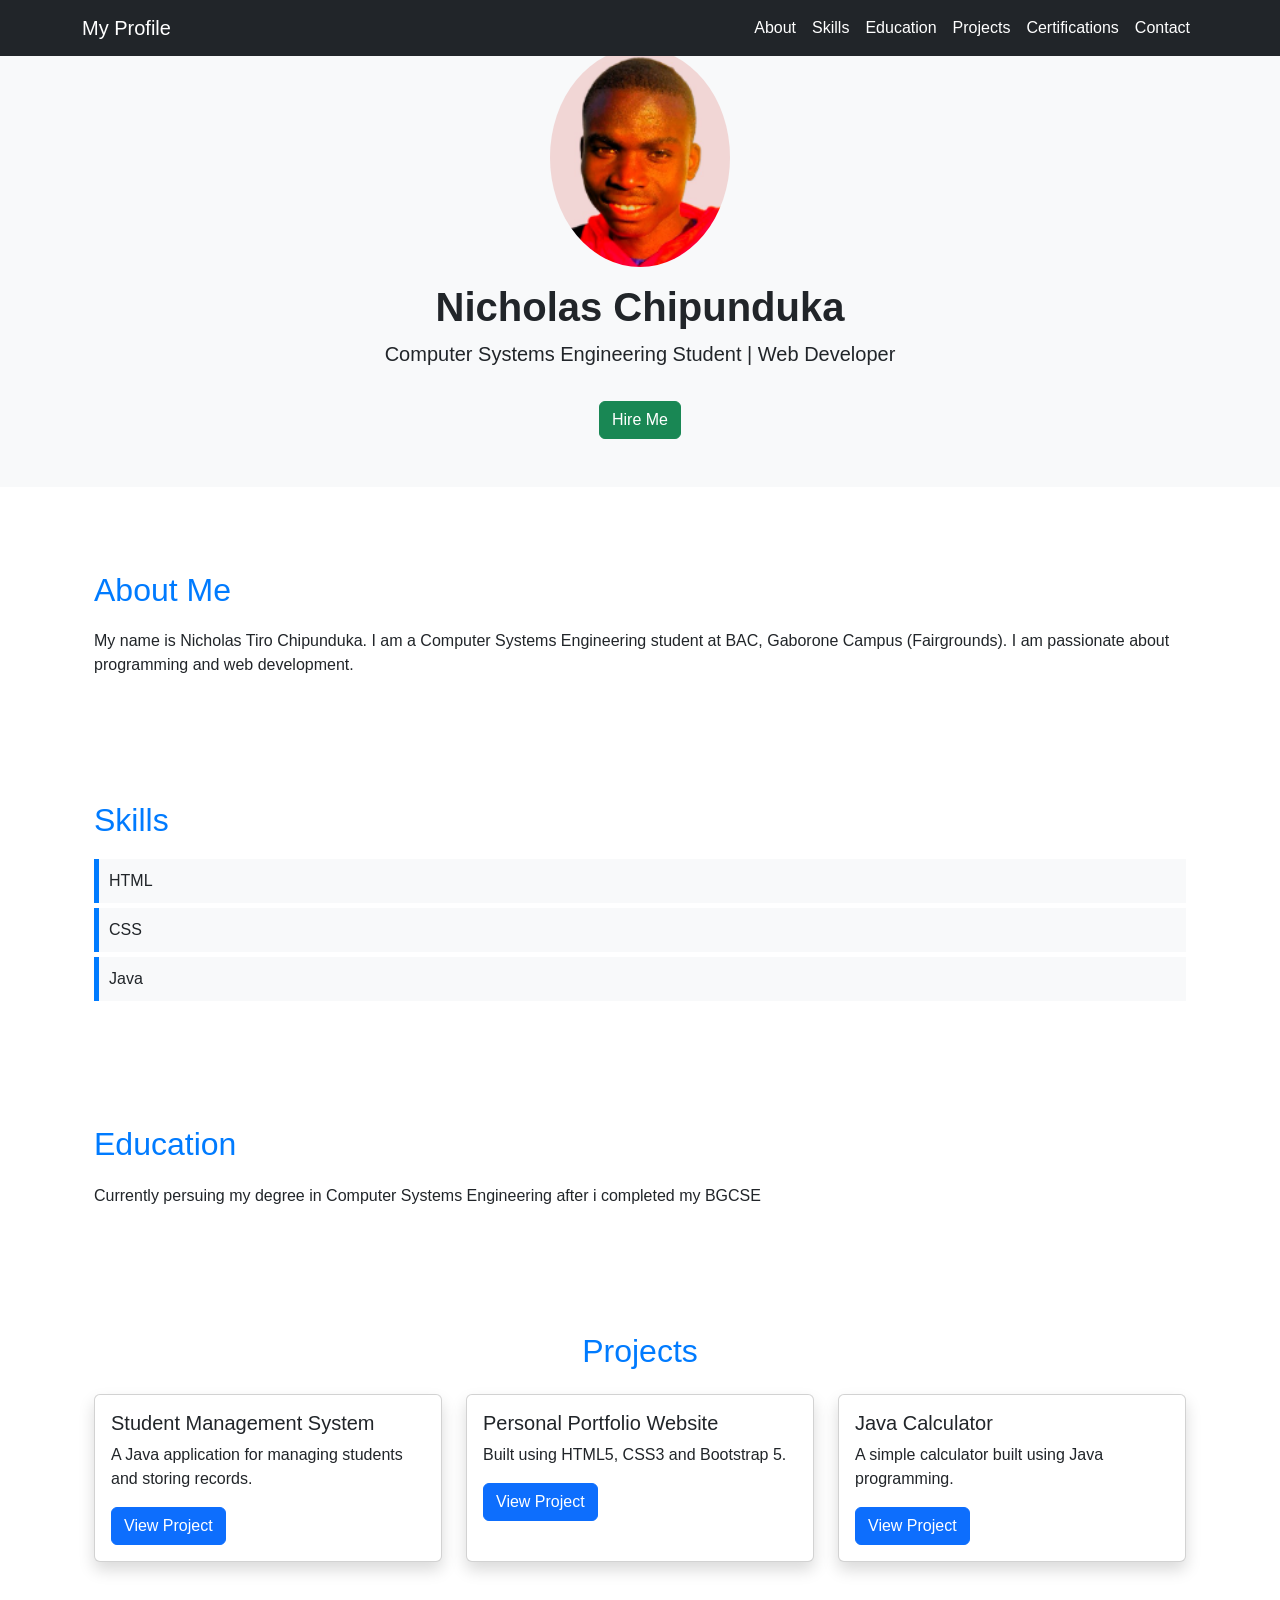
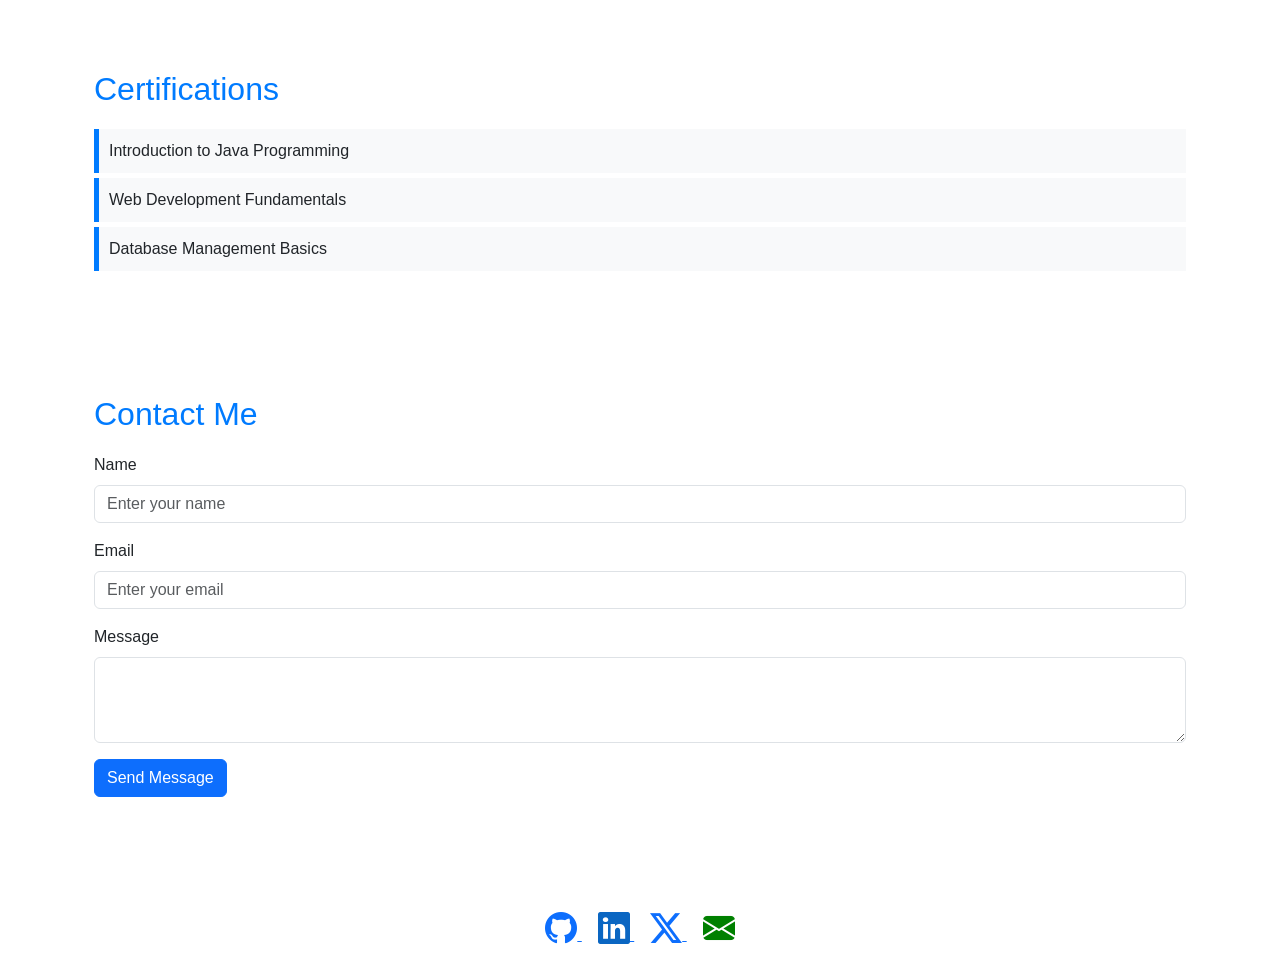
==== index.html @ 659539d4 "Update index.html" ====
<!DOCTYPE html>
<html lang="en">
<head>
    <meta charset="UTF-8">
    <meta name="viewport" content="width=device-width, initial-scale=1.0">
    <title>My Personal Profile</title>

    <!-- Bootstrap CSS -->
    <link href="https://cdn.jsdelivr.net/npm/bootstrap@5.3.0/dist/css/bootstrap.min.css" rel="stylesheet">

    <!-- Custom CSS -->
    <link rel="stylesheet" href="style.css">
  <style>
body { background-color: White; }
</style>
    <link rel="stylesheet" href="https://cdn.jsdelivr.net/npm/bootstrap-icons@1.11.1/font/bootstrap-icons.css">
</head>

<body>

<!-- Navigation Bar -->
<nav class="navbar navbar-expand-lg navbar-dark bg-dark fixed-top">

    <div class="container">

        <a class="navbar-brand" href="#">My Profile</a>

        <button class="navbar-toggler" type="button" 
                data-bs-toggle="collapse" 
                data-bs-target="#navbarNav">
            <span class="navbar-toggler-icon"></span>
        </button>

        <div class="collapse navbar-collapse" id="navbarNav">
            <ul class="navbar-nav ms-auto">
    <li class="nav-item">
        <a class="nav-link" href="#about">About</a>
    </li>
    <li class="nav-item">
        <a class="nav-link" href="#skills">Skills</a>
    </li>
    <li class="nav-item">
        <a class="nav-link" href="#education">Education</a>
    </li>
    <li class="nav-item">
        <a class="nav-link" href="#projects">Projects</a>
    </li>
    <li class="nav-item">
        <a class="nav-link" href="#certifications">Certifications</a>
    </li>
    <li class="nav-item">
        <a class="nav-link" href="#contact">Contact</a>
    </li>


    </div>
</nav>
<!-- Hero Section -->
<section class="text-center p-5 bg-light">
    <div class="container">
        <img src="profile.jpg" 
     alt="Nicholas Chipunduka" 
     class="rounded-circle img-fluid mb-3"
     width="180">
        <h1 class="fw-bold">Nicholas Chipunduka</h1>
        <p class="lead">Computer Systems Engineering Student | Web Developer</p>
        <a href="#contact" class="btn btn-success mt-3">Hire Me</a>
    </div>
</section>

<!-- About -->
<section id="about" class="container p-4">
    <h2>About Me</h2>
    <p>My name is Nicholas Tiro Chipunduka. I am a Computer Systems Engineering student at BAC, Gaborone Campus (Fairgrounds). I am passionate about programming and web development.</p>
</section>

<!-- Skills -->
<section id="skills" class="container p-4">
    <h2>Skills</h2>
    <ul>
        <li>HTML</li>
        <li>CSS</li>
        <li>Java</li>
    </ul>
</section>

<!-- Education -->
<section id="education" class="container p-4">
    <h2>Education</h2>
    <p>Currently persuing my degree in Computer Systems Engineering after i completed my BGCSE</p>
</section>
<!-- Projects -->
<section id="projects" class="container p-4">
    <h2 class="text-center mb-4">Projects</h2>

    <div class="row g-4">

        <div class="col-md-4">
            <div class="card h-100 shadow">
                <div class="card-body">
                    <h5 class="card-title">Student Management System</h5>
                    <p class="card-text">A Java application for managing students and storing records.</p>
                    <a href="#" class="btn btn-primary">View Project</a>
                </div>
            </div>
        </div>

        <div class="col-md-4">
            <div class="card h-100 shadow">
                <div class="card-body">
                    <h5 class="card-title">Personal Portfolio Website</h5>
                    <p class="card-text">Built using HTML5, CSS3 and Bootstrap 5.</p>
                    <a href="#" class="btn btn-primary">View Project</a>
                </div>
            </div>
        </div>

        <div class="col-md-4">
            <div class="card h-100 shadow">
                <div class="card-body">
                    <h5 class="card-title">Java Calculator</h5>
                    <p class="card-text">A simple calculator built using Java programming.</p>
                    <a href="#" class="btn btn-primary">View Project</a>
   
                </div>
            </div>
        </div>

    </div>
</section>
<!-- Certifications -->
<section id="certifications" class="container p-4">
    <h2>Certifications</h2>
    <ul>
        <li>Introduction to Java Programming</li>
        <li>Web Development Fundamentals</li>
        <li>Database Management Basics</li>
    </ul>
</section>

<!-- Contact -->
<section id="contact" class="container p-4">
    <h2>Contact Me</h2>

    <form>
        <div class="mb-3">
            <label class="form-label">Name</label>
            <input type="text" class="form-control" placeholder="Enter your name">
        </div>

        <div class="mb-3">
            <label class="form-label">Email</label>
            <input type="email" class="form-control" placeholder="Enter your email">
        </div>

        <div class="mb-3">
            <label class="form-label">Message</label>
            <textarea class="form-control" rows="3"></textarea>
        </div>

        <button type="submit" class="btn btn-primary">Send Message</button>
    </form>
</section>


<!-- Bootstrap JS -->
<script src="https://cdn.jsdelivr.net/npm/bootstrap@5.3.0/dist/js/bootstrap.bundle.min.js"></script>
   <!-- Social Media -->
<div class="text-center p-4">
    <a href="https://github.com/chipundukan" target="_blank" class="me-3">
        <i class="bi bi-github" style="font-size: 2rem;"></i>
    </a>

    <a href="https://linkedin.com/in/chipundukan" target="_blank" class="me-3">
        <i class="bi bi-linkedin" style="font-size: 2rem; color:#0A66C2;"></i>
    </a>

    <a href="https://twitter.com/chipundukan" target="_blank" class="me-3">
        <i class="bi bi-twitter-x" style="font-size: 2rem;"></i>
    </a>

    <a href="mailto:chipundukan.com">
        <i class="bi bi-envelope-fill" style="font-size: 2rem; color:green;"></i>
    </a>
</div> 

</body>
</html>
---- style.css ----
body {
    font-family: Arial, sans-serif;
}

h2 {
    color: #007bff;
    margin-bottom: 20px;
}

section {
    margin-bottom: 60px;
}

section ul {
    list-style-type: none;
    padding: 0;
}

section ul li {
    background: #f8f9fa;
    padding: 10px;
    margin: 5px 0;
    border-left: 5px solid #007bff;
}
.navbar .nav-link {
    color: white !important;
}
i:hover {
    color: #007bff !important;
    transform: scale(1.2);
    transition: 0.3s;
}
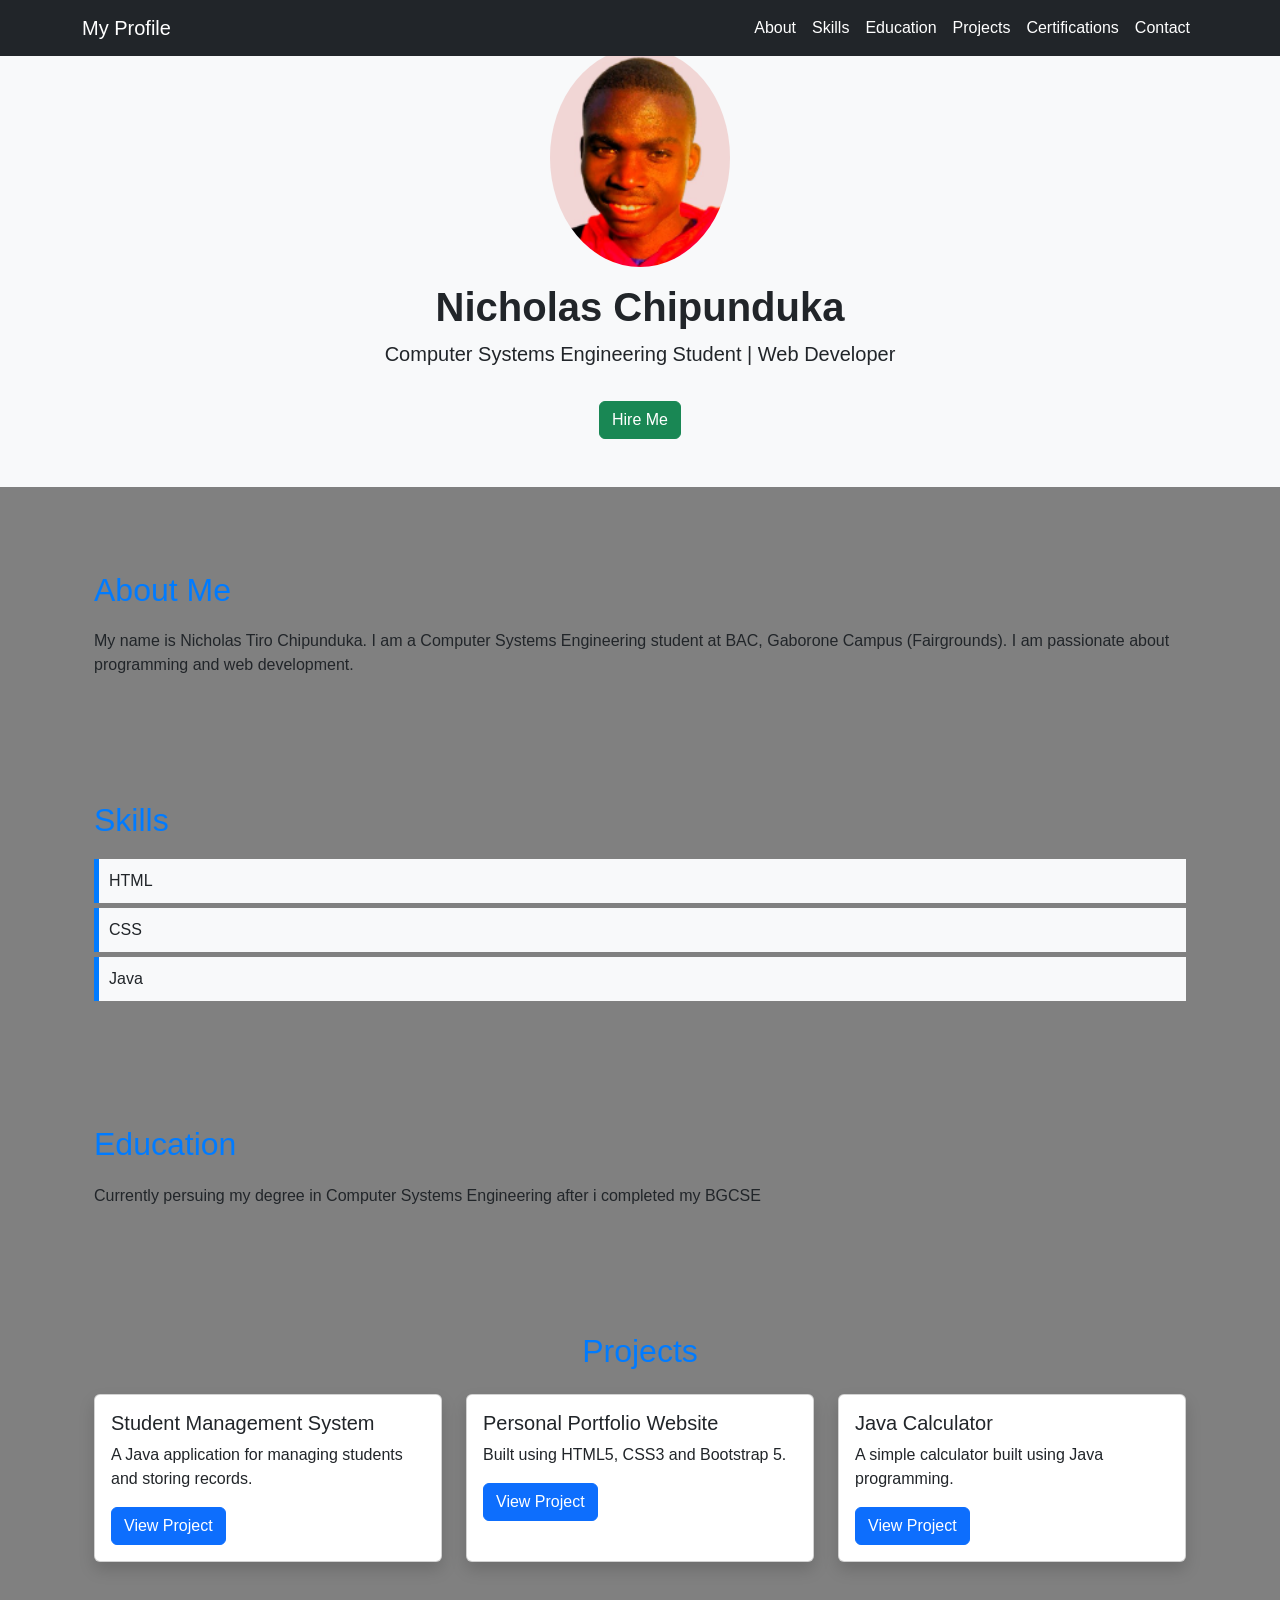
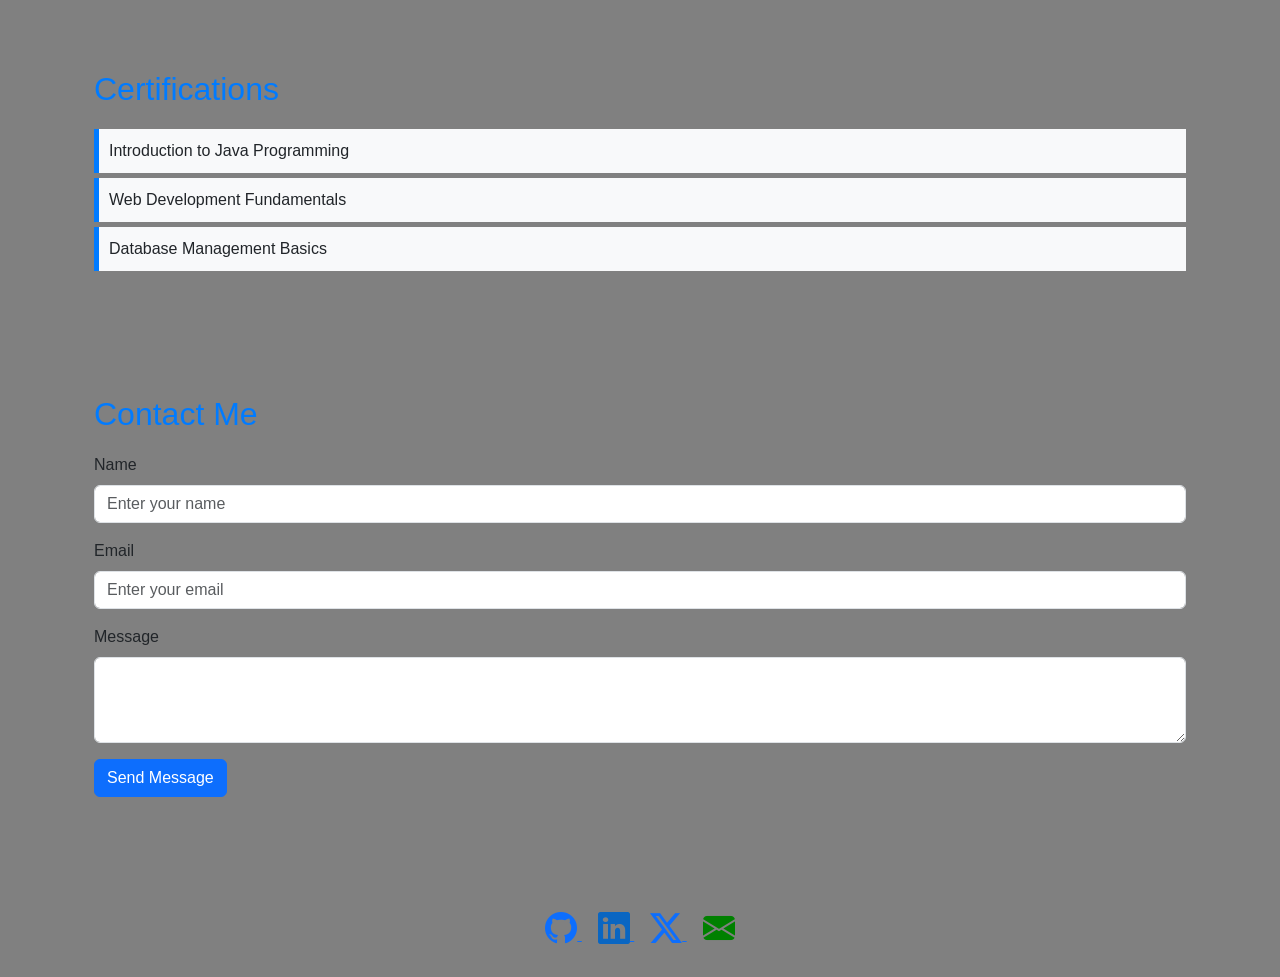
==== commit 825301dd: "Update index.html" ====
--- a/index.html
+++ b/index.html
@@ -11,7 +11,7 @@
     <!-- Custom CSS -->
     <link rel="stylesheet" href="style.css">
   <style>
-body { background-color: White; }
+body { background-color: GREY; }
 </style>
     <link rel="stylesheet" href="https://cdn.jsdelivr.net/npm/bootstrap-icons@1.11.1/font/bootstrap-icons.css">
 </head>
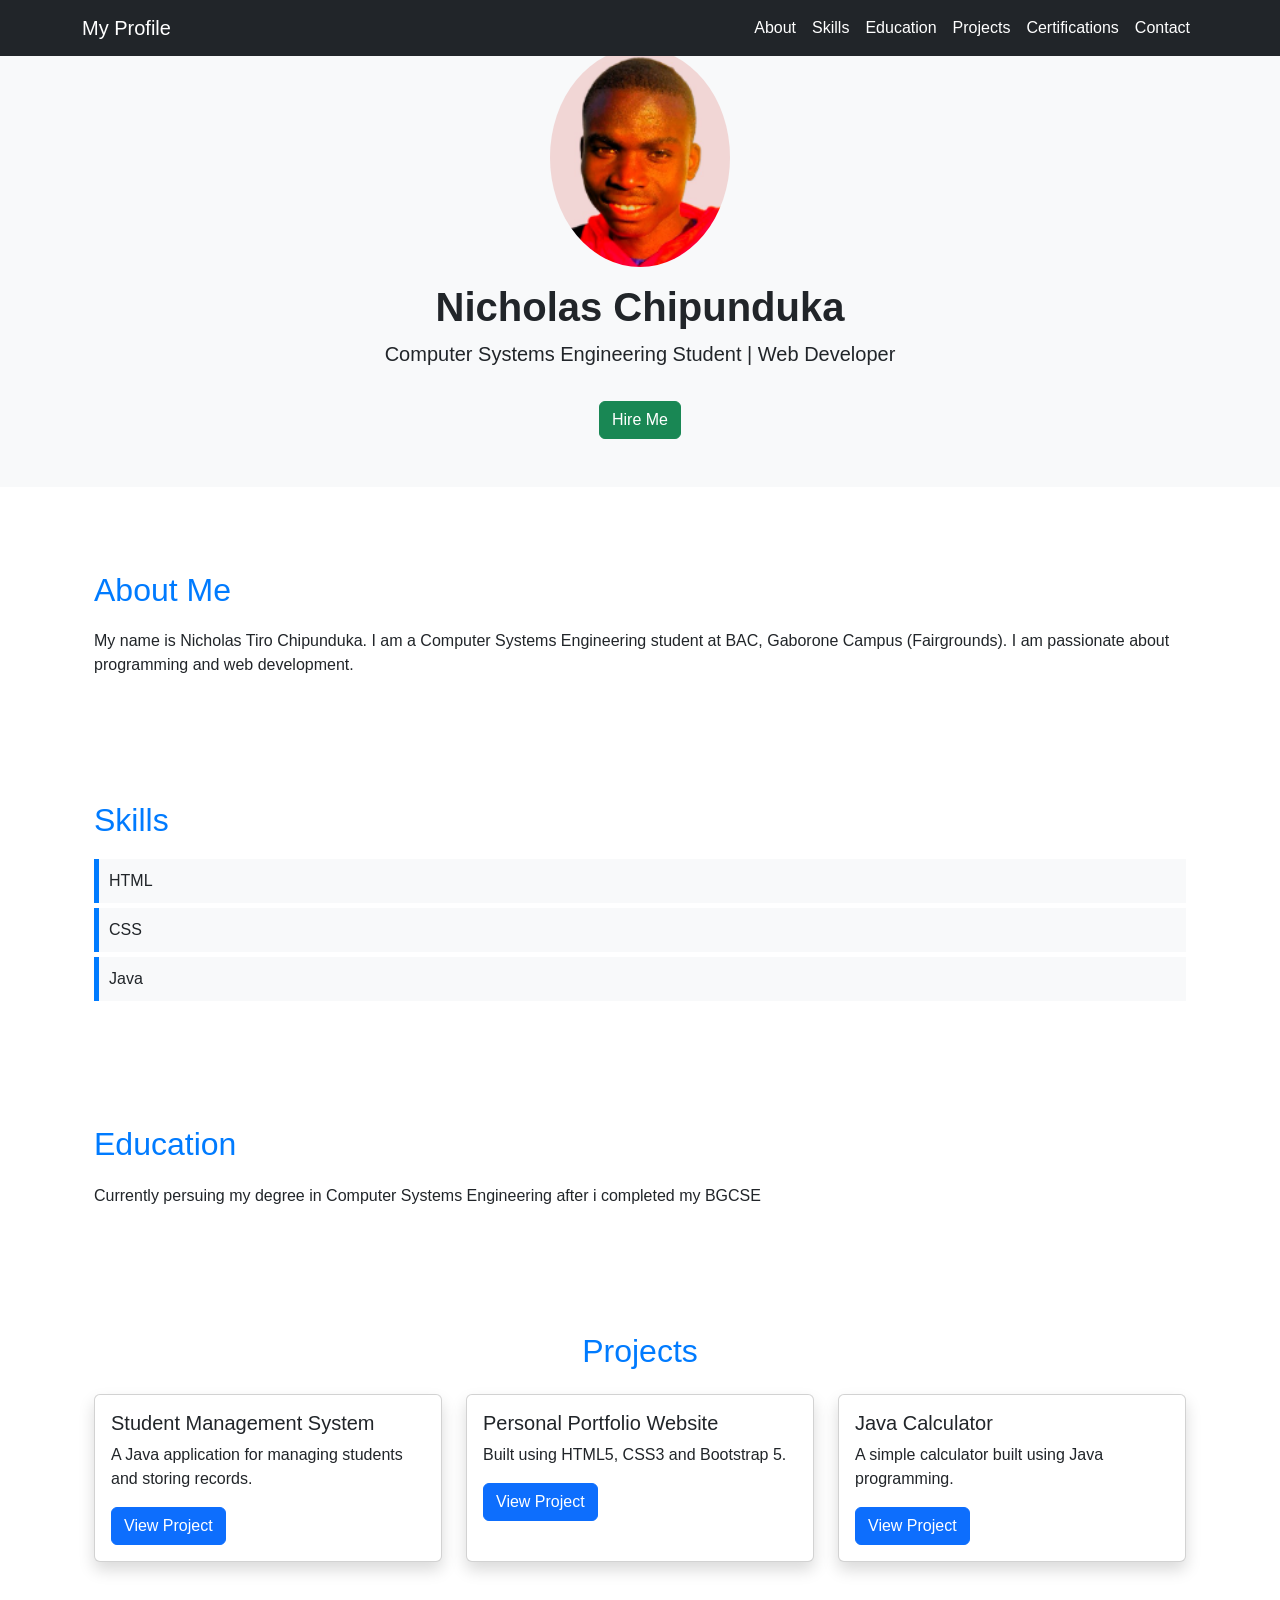
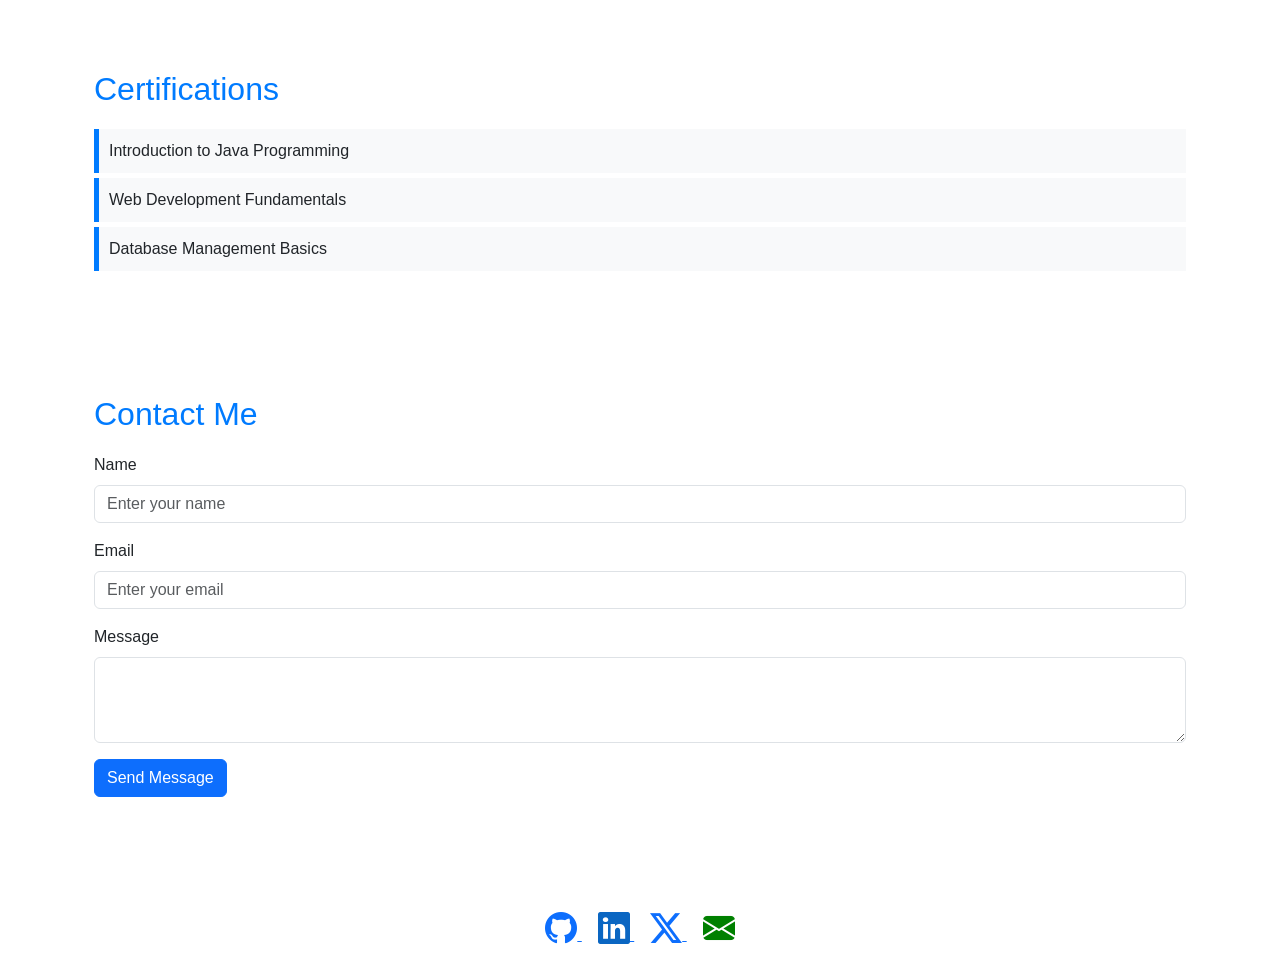
==== commit 26f76b00: "Update index.html" ====
--- a/index.html
+++ b/index.html
@@ -11,7 +11,7 @@
     <!-- Custom CSS -->
     <link rel="stylesheet" href="style.css">
   <style>
-body { background-color: GREY; }
+body { background-color: white; }
 </style>
     <link rel="stylesheet" href="https://cdn.jsdelivr.net/npm/bootstrap-icons@1.11.1/font/bootstrap-icons.css">
 </head>
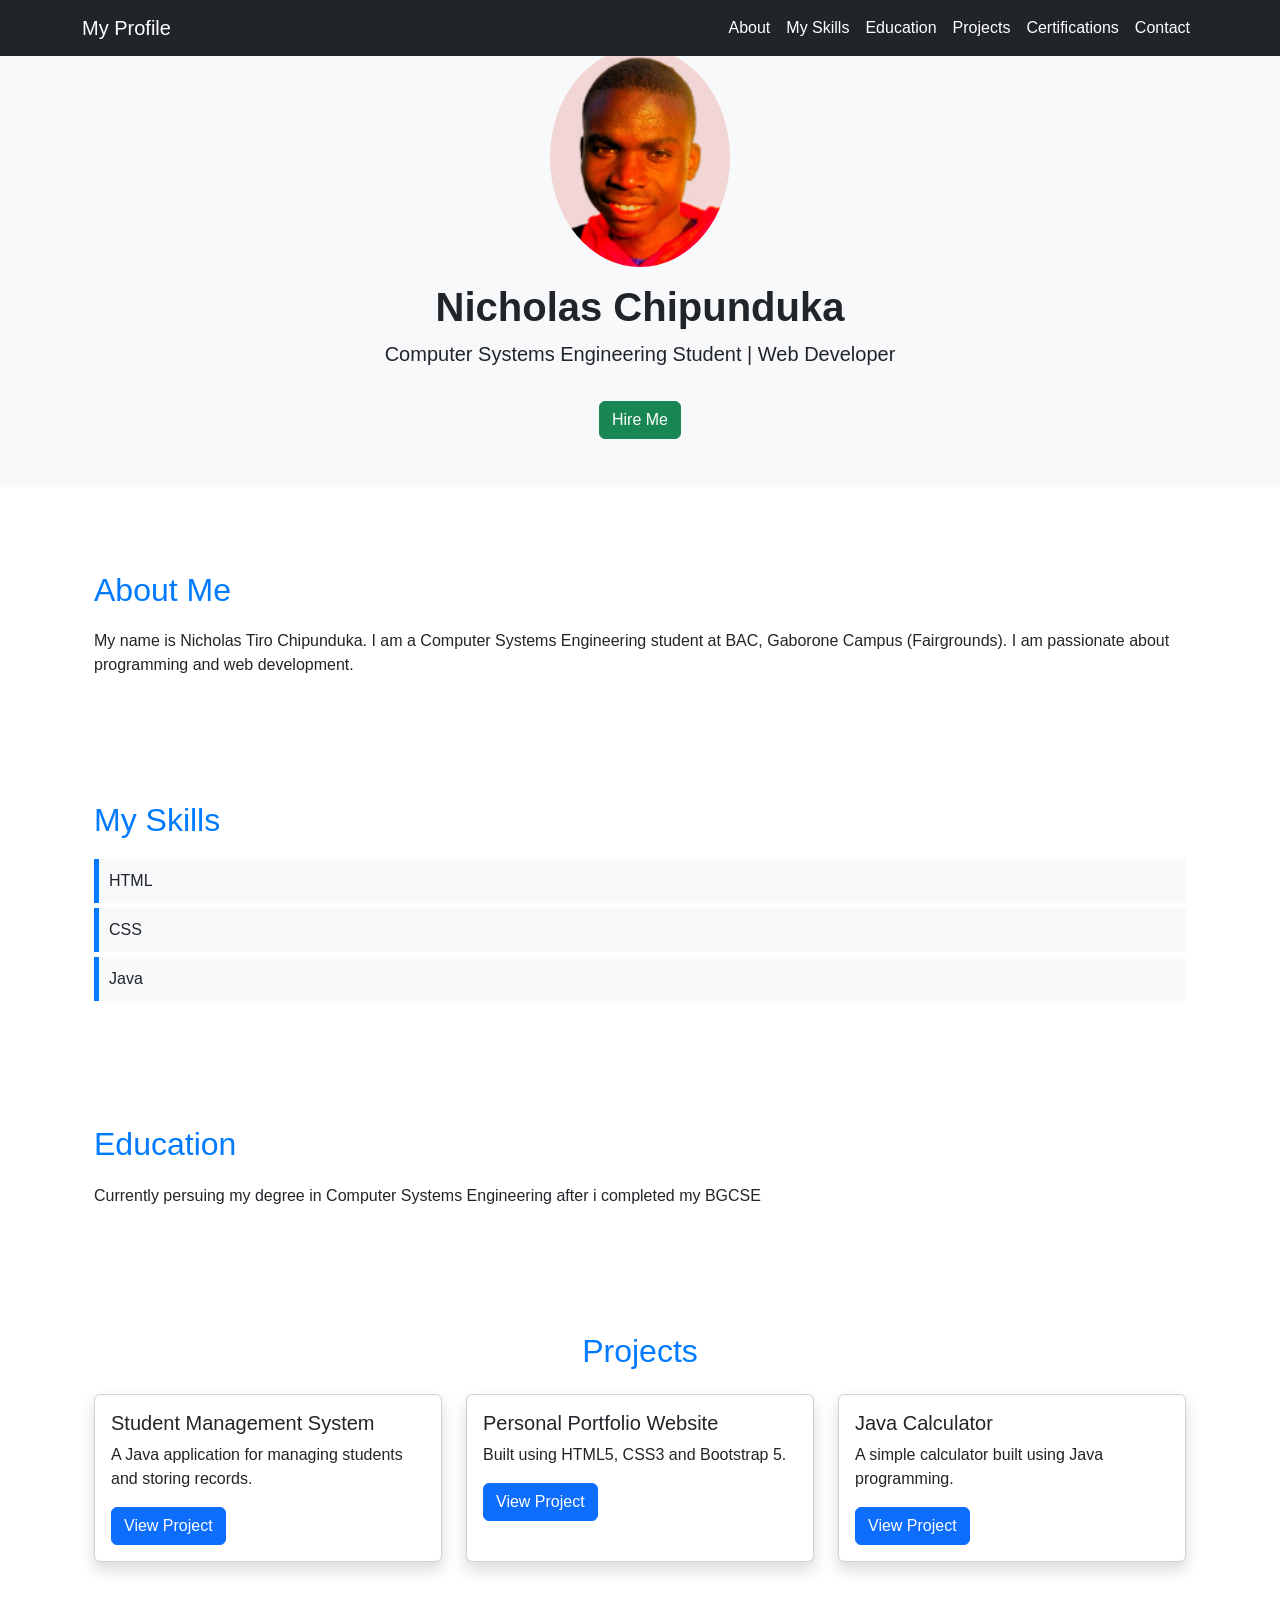
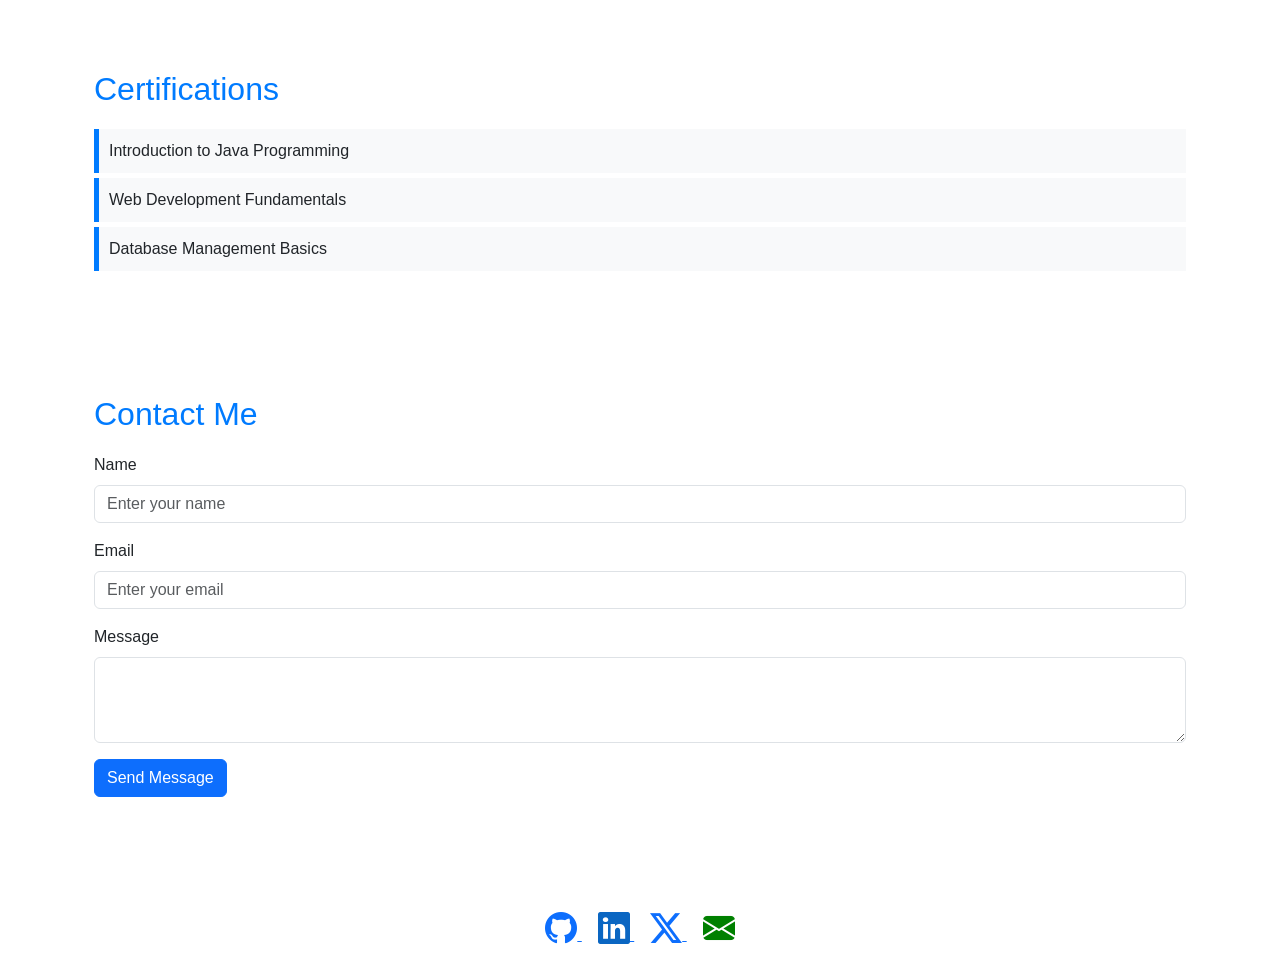
==== commit 75f76534: "Update index.html" ====
--- a/index.html
+++ b/index.html
@@ -37,7 +37,7 @@
         <a class="nav-link" href="#about">About</a>
     </li>
     <li class="nav-item">
-        <a class="nav-link" href="#skills">Skills</a>
+        <a class="nav-link" href="#skills">My Skills</a>
     </li>
     <li class="nav-item">
         <a class="nav-link" href="#education">Education</a>
@@ -76,7 +76,7 @@
 
 <!-- Skills -->
 <section id="skills" class="container p-4">
-    <h2>Skills</h2>
+    <h2>My Skills</h2>
     <ul>
         <li>HTML</li>
         <li>CSS</li>
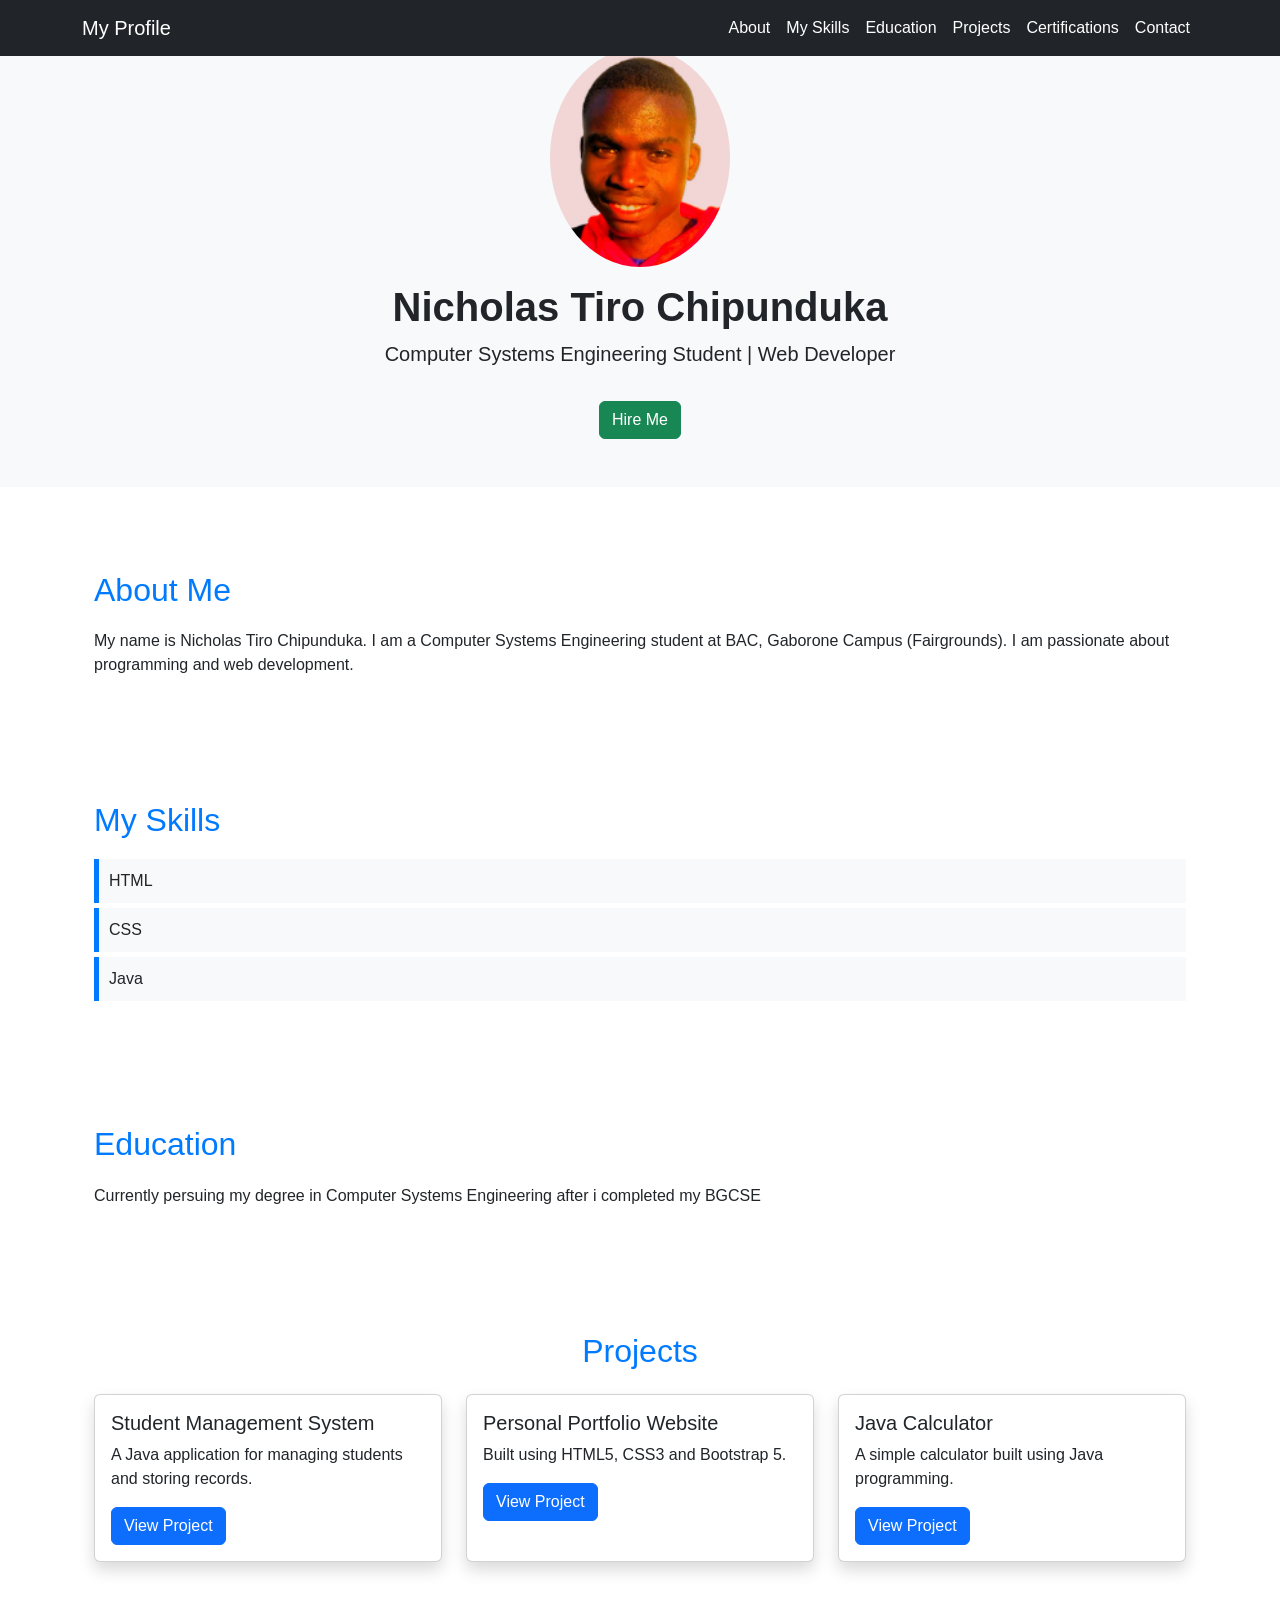
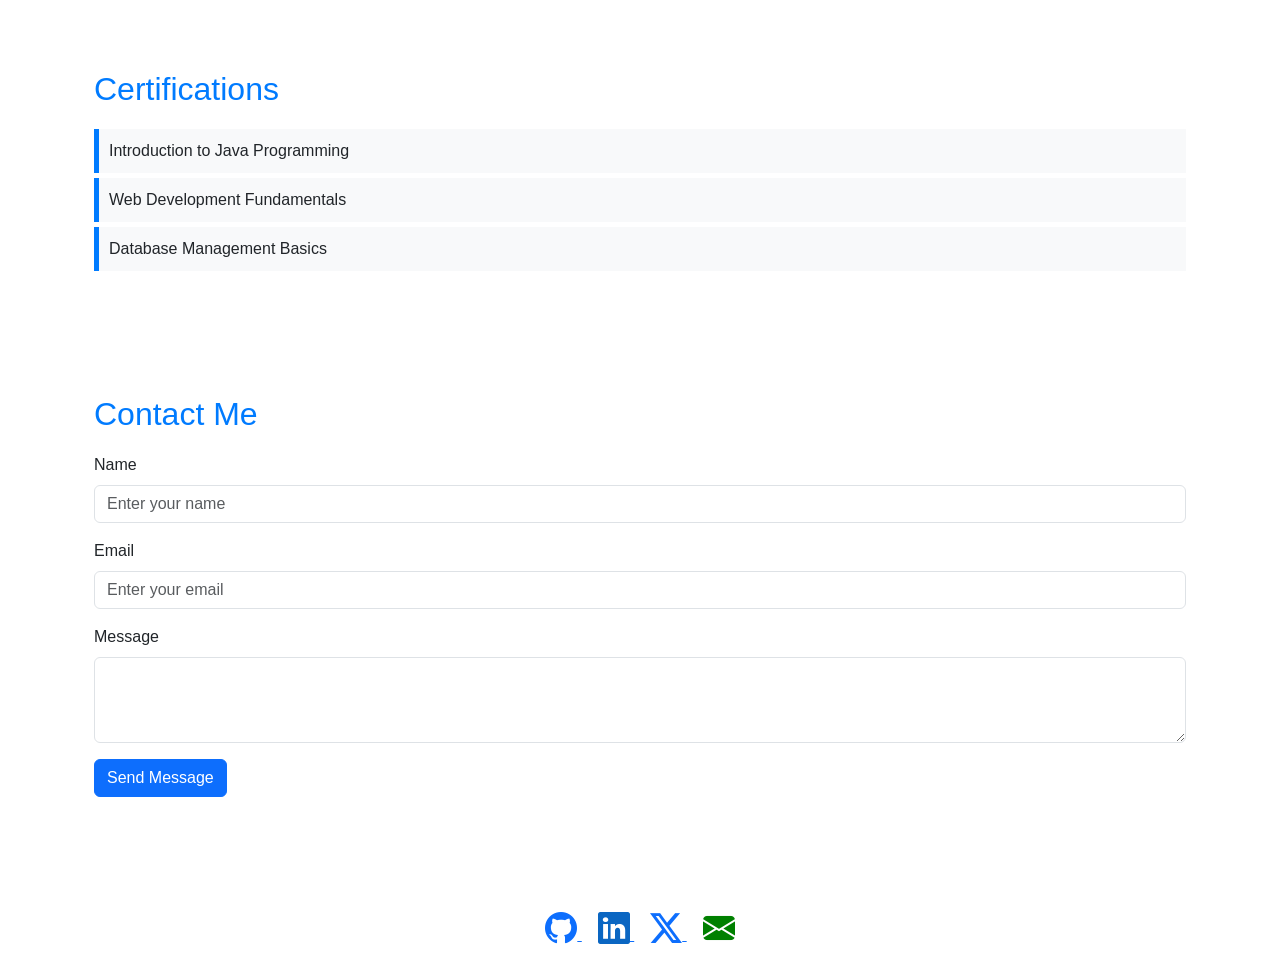
==== commit f9593baa: "Update index.html" ====
--- a/index.html
+++ b/index.html
@@ -62,7 +62,7 @@
      alt="Nicholas Chipunduka" 
      class="rounded-circle img-fluid mb-3"
      width="180">
-        <h1 class="fw-bold">Nicholas Chipunduka</h1>
+        <h1 class="fw-bold">Nicholas Tiro Chipunduka</h1>
         <p class="lead">Computer Systems Engineering Student | Web Developer</p>
         <a href="#contact" class="btn btn-success mt-3">Hire Me</a>
     </div>
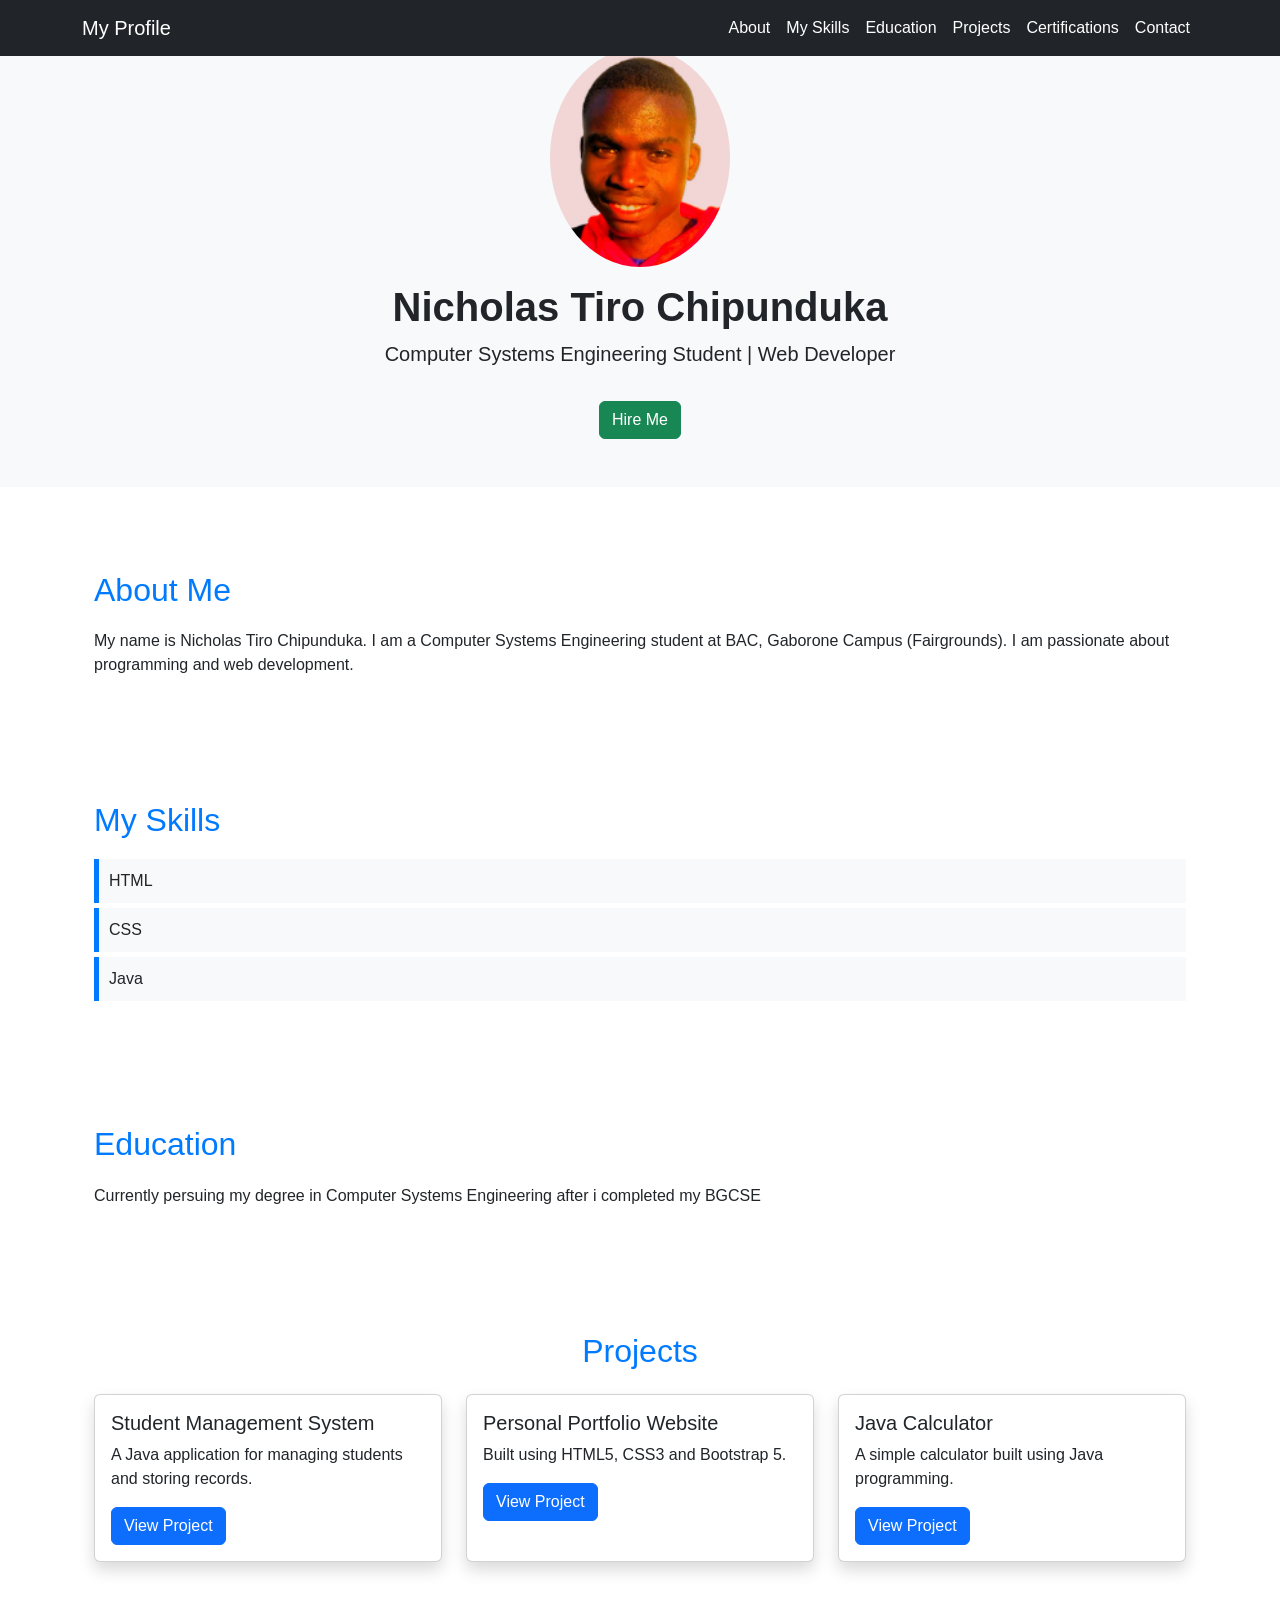
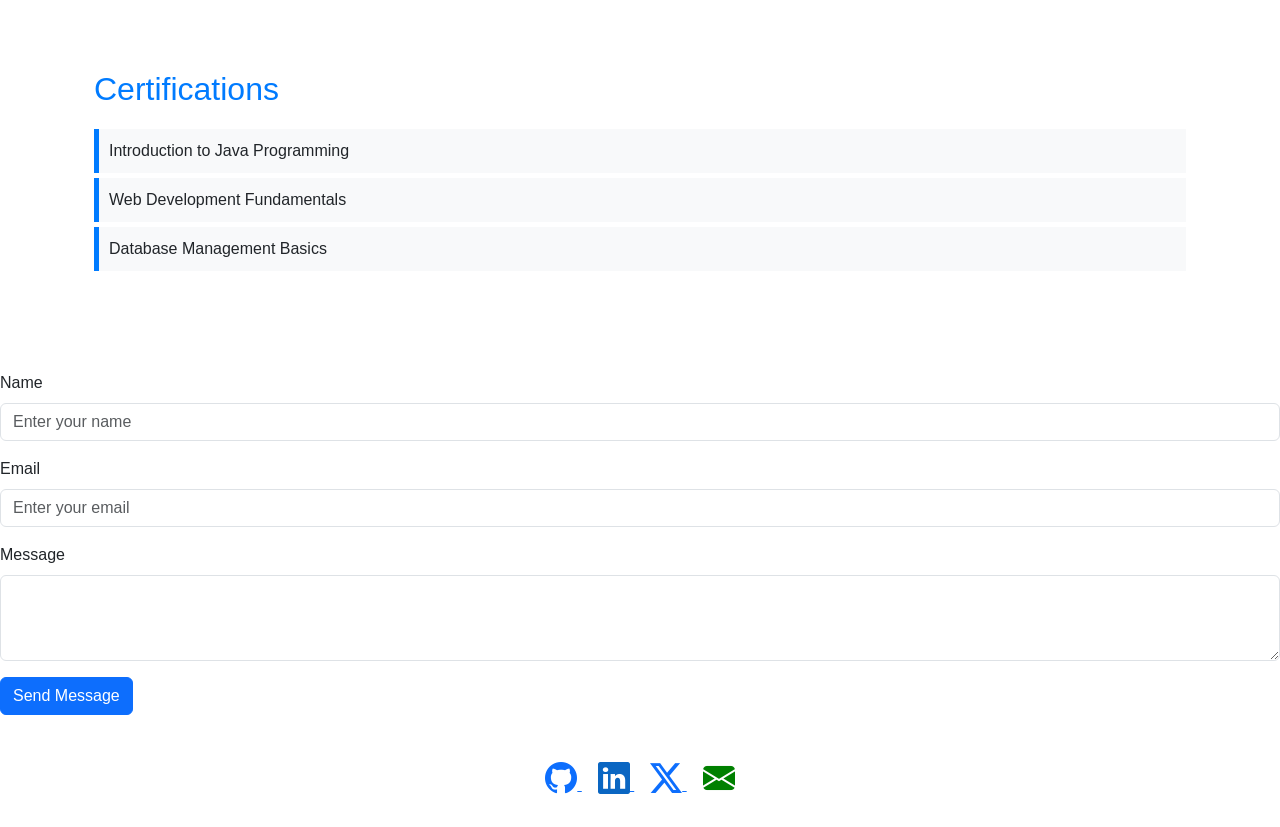
==== commit 936ef0df: "Update index.html" ====
--- a/index.html
+++ b/index.html
@@ -139,27 +139,28 @@
 </section>
 
 <!-- Contact -->
-<section id="contact" class="container p-4">
-    <h2>Contact Me</h2>
+<form id="contactForm">
+    <div class="mb-3">
+        <label class="form-label">Name</label>
+        <input type="text" id="name" class="form-control" placeholder="Enter your name" required>
+    </div>
 
-    <form>
-        <div class="mb-3">
-            <label class="form-label">Name</label>
-            <input type="text" class="form-control" placeholder="Enter your name">
-        </div>
+    <div class="mb-3">
+        <label class="form-label">Email</label>
+        <input type="email" id="email" class="form-control" placeholder="Enter your email" required>
+    </div>
 
-        <div class="mb-3">
-            <label class="form-label">Email</label>
-            <input type="email" class="form-control" placeholder="Enter your email">
-        </div>
+    <div class="mb-3">
+        <label class="form-label">Message</label>
+        <textarea id="message" class="form-control" rows="3" required></textarea>
+    </div>
 
-        <div class="mb-3">
-            <label class="form-label">Message</label>
-            <textarea class="form-control" rows="3"></textarea>
-        </div>
+    <button type="submit" class="btn btn-primary">Send Message</button>
+</form>
 
-        <button type="submit" class="btn btn-primary">Send Message</button>
-    </form>
+
+
+<p id="formOutput" class="text-center mt-3"></p>
 </section>
 
 
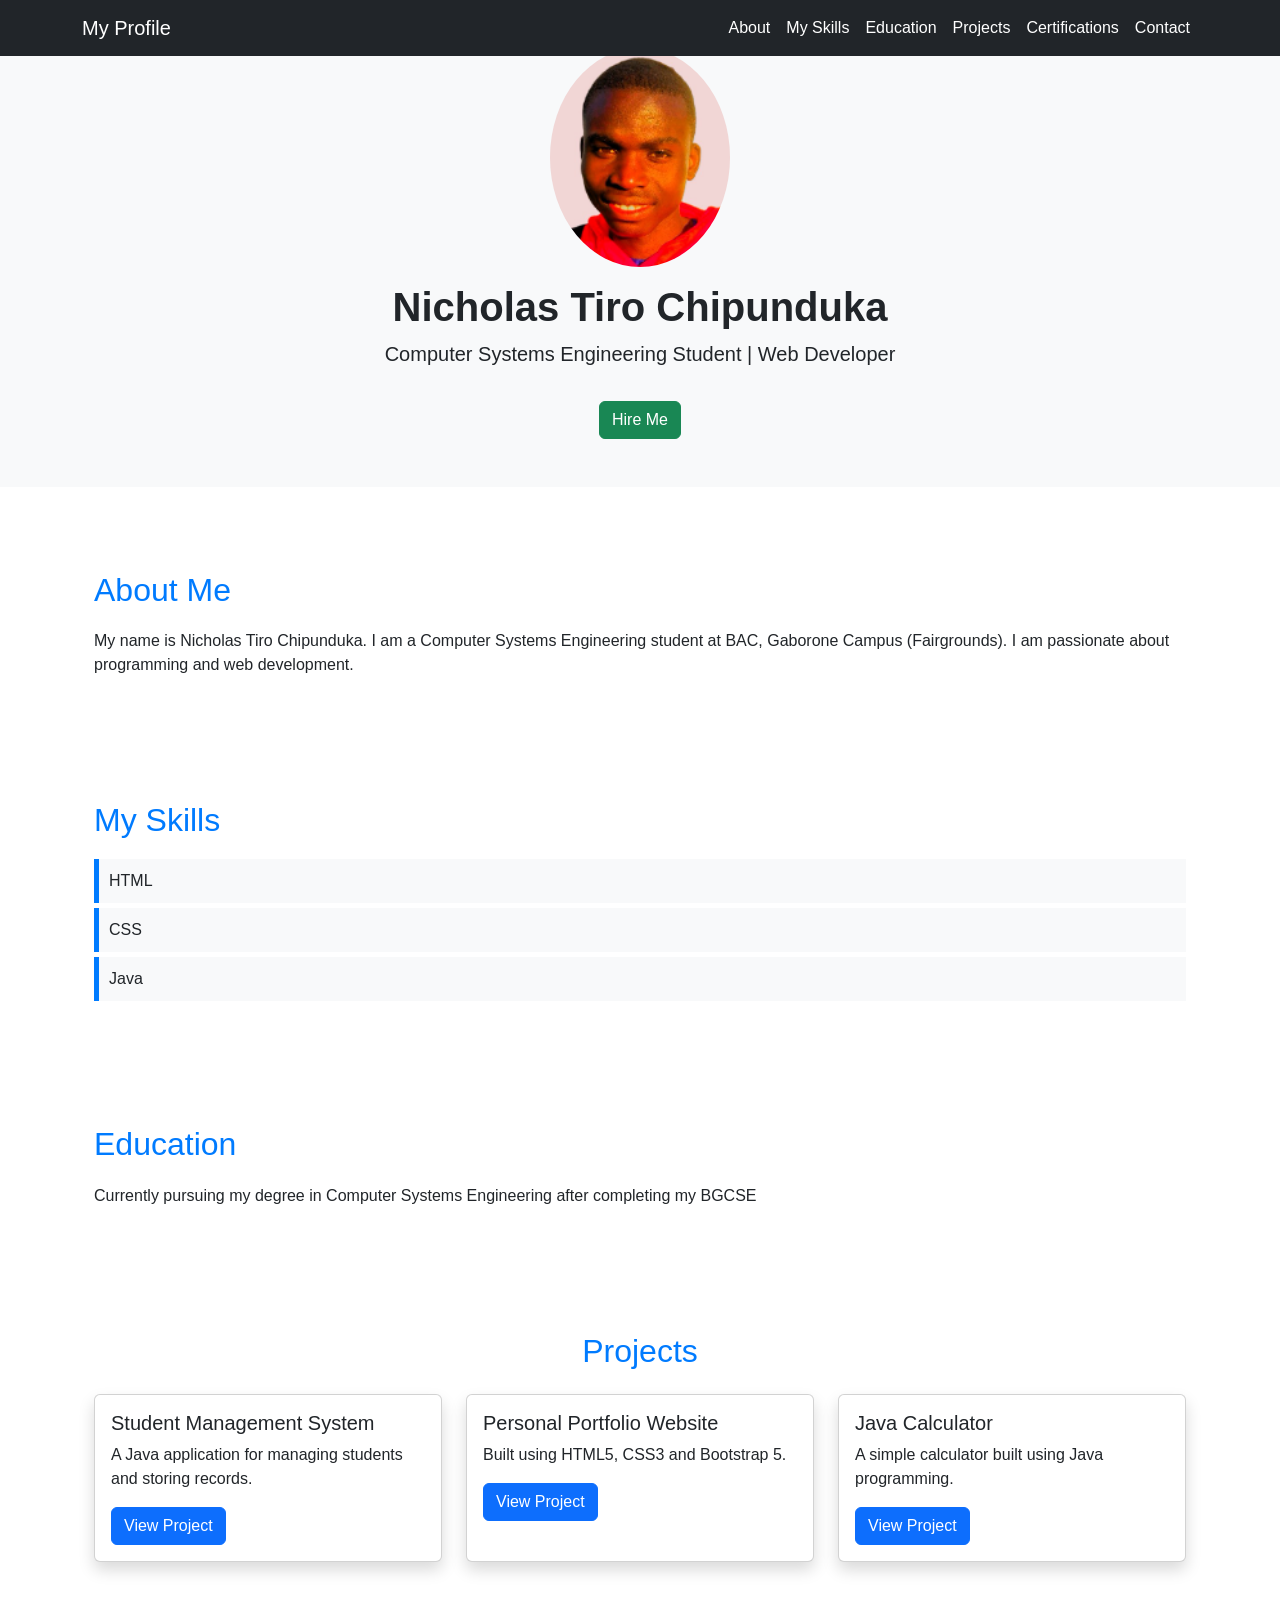
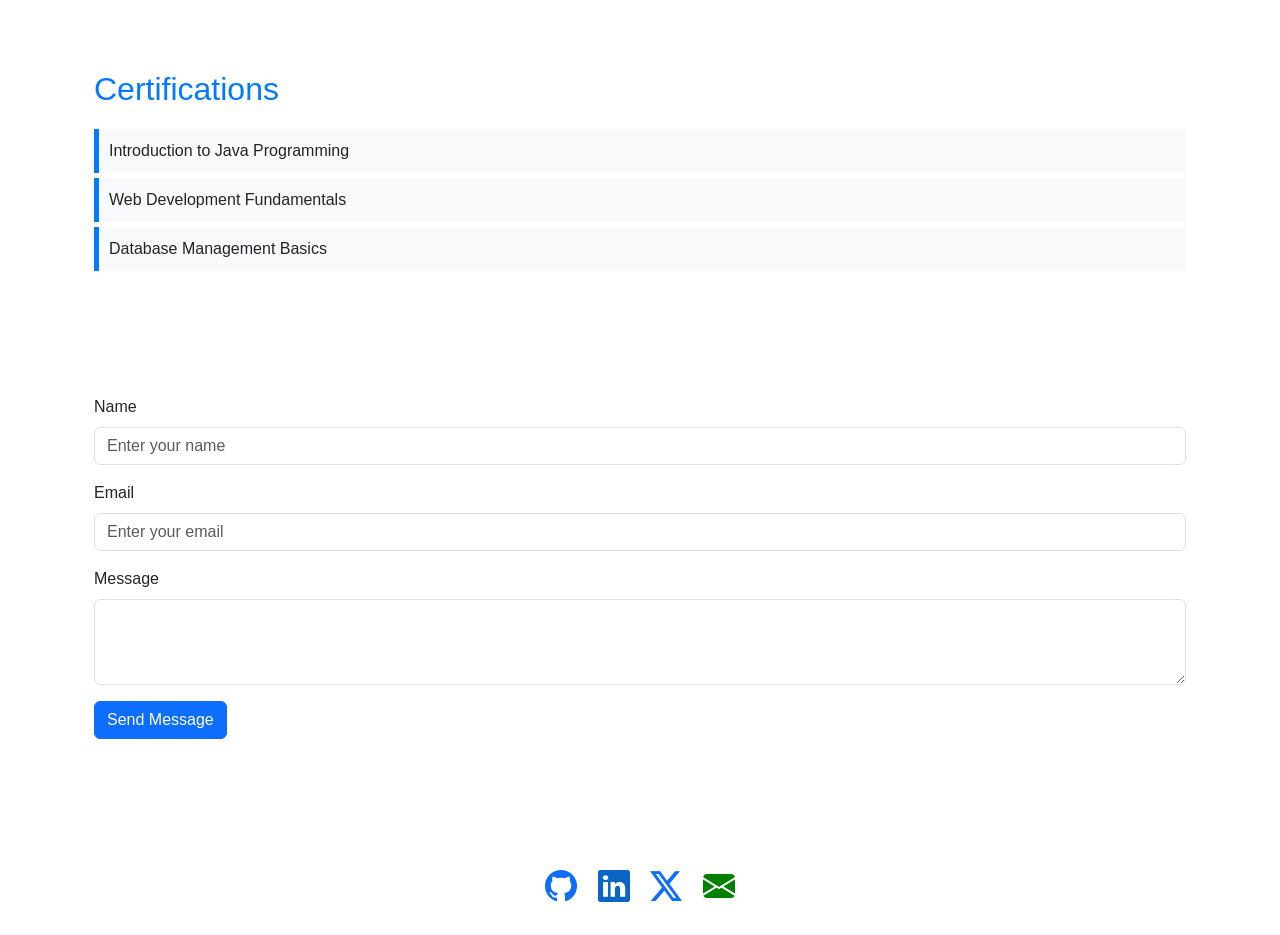
==== commit 796b8a96: "Update index.html" ====
--- a/index.html
+++ b/index.html
@@ -7,61 +7,37 @@
 
     <!-- Bootstrap CSS -->
     <link href="https://cdn.jsdelivr.net/npm/bootstrap@5.3.0/dist/css/bootstrap.min.css" rel="stylesheet">
+    <link rel="stylesheet" href="https://cdn.jsdelivr.net/npm/bootstrap-icons@1.11.1/font/bootstrap-icons.css">
 
     <!-- Custom CSS -->
     <link rel="stylesheet" href="style.css">
-  <style>
-body { background-color: white; }
-</style>
-    <link rel="stylesheet" href="https://cdn.jsdelivr.net/npm/bootstrap-icons@1.11.1/font/bootstrap-icons.css">
 </head>
-
 <body>
 
 <!-- Navigation Bar -->
 <nav class="navbar navbar-expand-lg navbar-dark bg-dark fixed-top">
-
     <div class="container">
-
         <a class="navbar-brand" href="#">My Profile</a>
-
-        <button class="navbar-toggler" type="button" 
-                data-bs-toggle="collapse" 
-                data-bs-target="#navbarNav">
+        <button class="navbar-toggler" type="button" data-bs-toggle="collapse" data-bs-target="#navbarNav">
             <span class="navbar-toggler-icon"></span>
         </button>
-
         <div class="collapse navbar-collapse" id="navbarNav">
             <ul class="navbar-nav ms-auto">
-    <li class="nav-item">
-        <a class="nav-link" href="#about">About</a>
-    </li>
-    <li class="nav-item">
-        <a class="nav-link" href="#skills">My Skills</a>
-    </li>
-    <li class="nav-item">
-        <a class="nav-link" href="#education">Education</a>
-    </li>
-    <li class="nav-item">
-        <a class="nav-link" href="#projects">Projects</a>
-    </li>
-    <li class="nav-item">
-        <a class="nav-link" href="#certifications">Certifications</a>
-    </li>
-    <li class="nav-item">
-        <a class="nav-link" href="#contact">Contact</a>
-    </li>
-
-
+                <li class="nav-item"><a class="nav-link" href="#about">About</a></li>
+                <li class="nav-item"><a class="nav-link" href="#skills">My Skills</a></li>
+                <li class="nav-item"><a class="nav-link" href="#education">Education</a></li>
+                <li class="nav-item"><a class="nav-link" href="#projects">Projects</a></li>
+                <li class="nav-item"><a class="nav-link" href="#certifications">Certifications</a></li>
+                <li class="nav-item"><a class="nav-link" href="#contact">Contact</a></li>
+            </ul>
+        </div>
     </div>
 </nav>
+
 <!-- Hero Section -->
 <section class="text-center p-5 bg-light">
     <div class="container">
-        <img src="profile.jpg" 
-     alt="Nicholas Chipunduka" 
-     class="rounded-circle img-fluid mb-3"
-     width="180">
+        <img src="profile.jpg" alt="Nicholas Chipunduka" class="rounded-circle img-fluid mb-3" width="180">
         <h1 class="fw-bold">Nicholas Tiro Chipunduka</h1>
         <p class="lead">Computer Systems Engineering Student | Web Developer</p>
         <a href="#contact" class="btn btn-success mt-3">Hire Me</a>
@@ -87,14 +63,13 @@
 <!-- Education -->
 <section id="education" class="container p-4">
     <h2>Education</h2>
-    <p>Currently persuing my degree in Computer Systems Engineering after i completed my BGCSE</p>
+    <p>Currently pursuing my degree in Computer Systems Engineering after completing my BGCSE</p>
 </section>
+
 <!-- Projects -->
 <section id="projects" class="container p-4">
     <h2 class="text-center mb-4">Projects</h2>
-
     <div class="row g-4">
-
         <div class="col-md-4">
             <div class="card h-100 shadow">
                 <div class="card-body">
@@ -104,7 +79,6 @@
                 </div>
             </div>
         </div>
-
         <div class="col-md-4">
             <div class="card h-100 shadow">
                 <div class="card-body">
@@ -114,20 +88,18 @@
                 </div>
             </div>
         </div>
-
         <div class="col-md-4">
             <div class="card h-100 shadow">
                 <div class="card-body">
                     <h5 class="card-title">Java Calculator</h5>
                     <p class="card-text">A simple calculator built using Java programming.</p>
                     <a href="#" class="btn btn-primary">View Project</a>
-   
                 </div>
             </div>
         </div>
-
     </div>
 </section>
+
 <!-- Certifications -->
 <section id="certifications" class="container p-4">
     <h2>Certifications</h2>
@@ -138,52 +110,39 @@
     </ul>
 </section>
 
-<!-- Contact -->
-<form id="contactForm">
-    <div class="mb-3">
-        <label class="form-label">Name</label>
-        <input type="text" id="name" class="form-control" placeholder="Enter your name" required>
-    </div>
-
-    <div class="mb-3">
-        <label class="form-label">Email</label>
-        <input type="email" id="email" class="form-control" placeholder="Enter your email" required>
-    </div>
-
-    <div class="mb-3">
-        <label class="form-label">Message</label>
-        <textarea id="message" class="form-control" rows="3" required></textarea>
-    </div>
-
-    <button type="submit" class="btn btn-primary">Send Message</button>
-</form>
-
-
-
-<p id="formOutput" class="text-center mt-3"></p>
+<!-- Contact Form -->
+<section id="contact" class="container p-4">
+    <form id="contactForm">
+        <div class="mb-3">
+            <label class="form-label">Name</label>
+            <input type="text" id="name" class="form-control" placeholder="Enter your name" required>
+        </div>
+        <div class="mb-3">
+            <label class="form-label">Email</label>
+            <input type="email" id="email" class="form-control" placeholder="Enter your email" required>
+        </div>
+        <div class="mb-3">
+            <label class="form-label">Message</label>
+            <textarea id="message" class="form-control" rows="3" required></textarea>
+        </div>
+        <button type="submit" class="btn btn-primary">Send Message</button>
+    </form>
+    <p id="formOutput" class="text-center mt-3"></p>
 </section>
 
+<!-- Social Media Links -->
+<div class="text-center p-4">
+    <a href="https://github.com/chipundukan" target="_blank" class="me-3"><i class="bi bi-github" style="font-size: 2rem;"></i></a>
+    <a href="https://linkedin.com/in/chipundukan" target="_blank" class="me-3"><i class="bi bi-linkedin" style="font-size: 2rem; color:#0A66C2;"></i></a>
+    <a href="https://twitter.com/chipundukan" target="_blank" class="me-3"><i class="bi bi-twitter-x" style="font-size: 2rem;"></i></a>
+    <a href="mailto:chipundukan.com"><i class="bi bi-envelope-fill" style="font-size: 2rem; color:green;"></i></a>
+</div>
 
 <!-- Bootstrap JS -->
 <script src="https://cdn.jsdelivr.net/npm/bootstrap@5.3.0/dist/js/bootstrap.bundle.min.js"></script>
-   <!-- Social Media -->
-<div class="text-center p-4">
-    <a href="https://github.com/chipundukan" target="_blank" class="me-3">
-        <i class="bi bi-github" style="font-size: 2rem;"></i>
-    </a>
 
-    <a href="https://linkedin.com/in/chipundukan" target="_blank" class="me-3">
-        <i class="bi bi-linkedin" style="font-size: 2rem; color:#0A66C2;"></i>
-    </a>
-
-    <a href="https://twitter.com/chipundukan" target="_blank" class="me-3">
-        <i class="bi bi-twitter-x" style="font-size: 2rem;"></i>
-    </a>
-
-    <a href="mailto:chipundukan.com">
-        <i class="bi bi-envelope-fill" style="font-size: 2rem; color:green;"></i>
-    </a>
-</div> 
+<!-- Custom JS -->
+<script src="script.js"></script>
 
 </body>
 </html>
